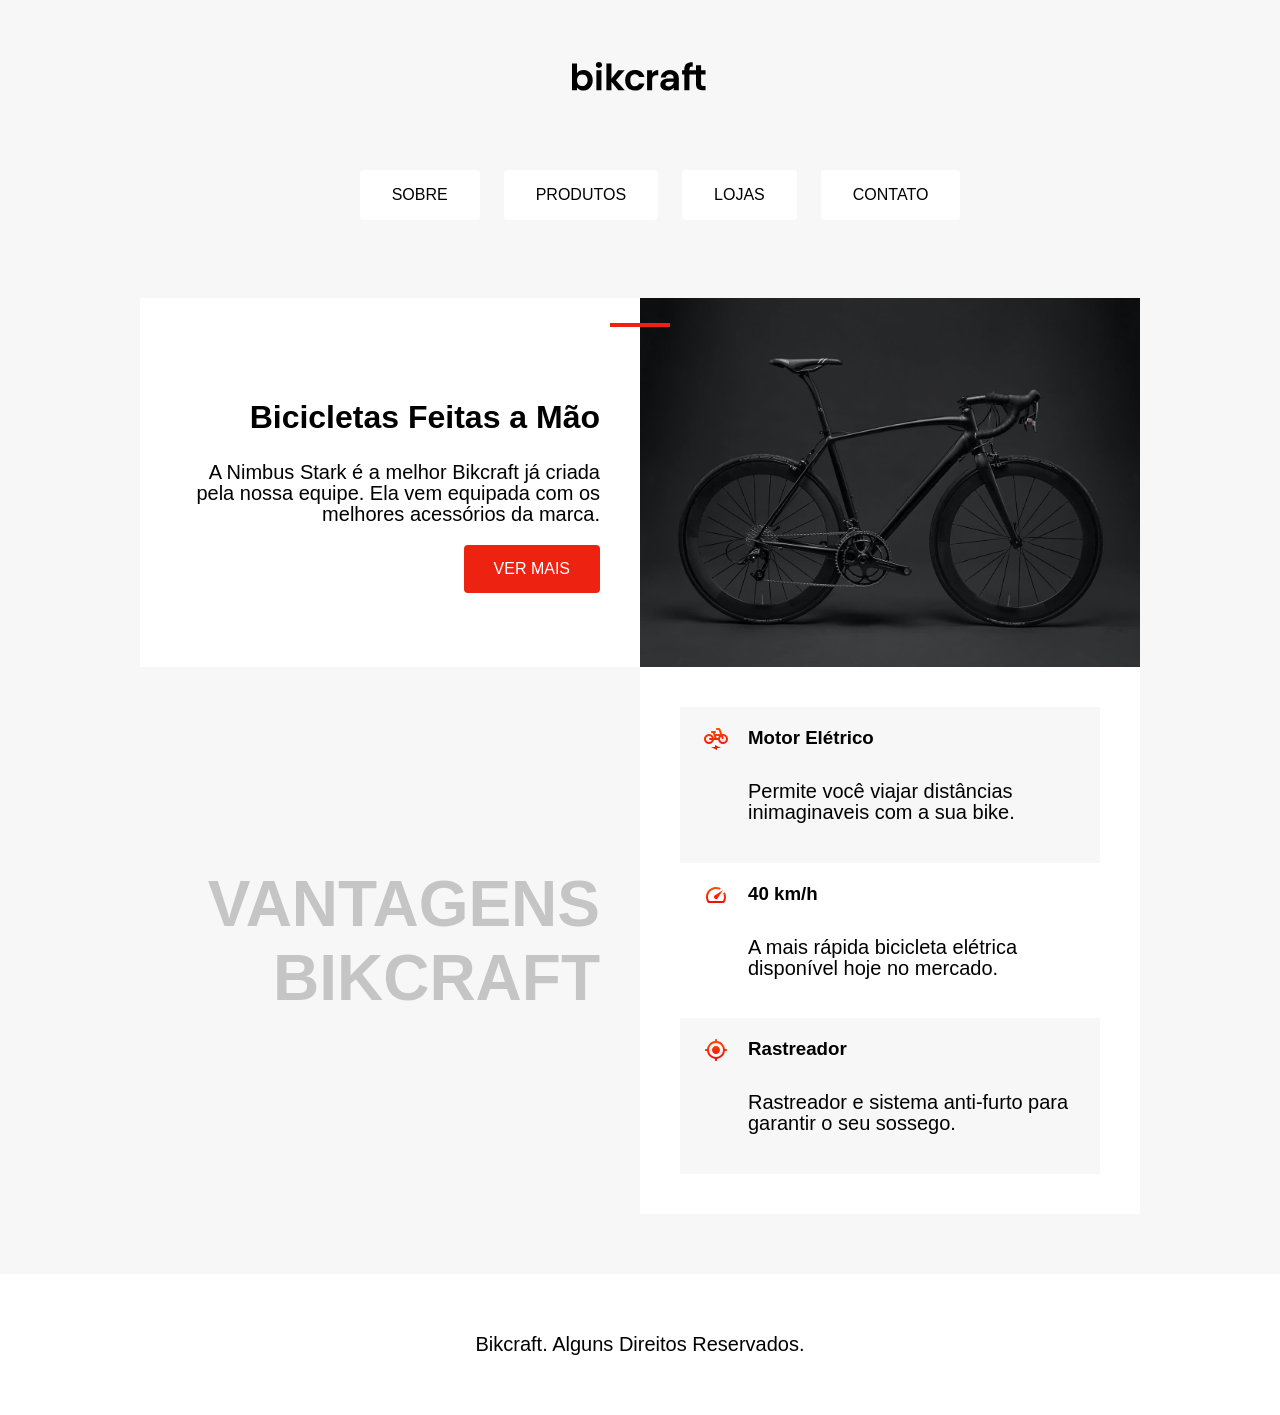
==== index.html @ fee2031a "mudando nome do arquivo" ====
<!DOCTYPE html>
<!DOCTYPE html>
<html lang="en">

<head>
    <meta charset="UTF-8">
    <meta http-equiv="X-UA-Compatible" content="IE=edge">
    <meta name="viewport" content="width=device-width, initial-scale=1.0">
    <title>Bikecraft</title>
    <link rel="stylesheet" href="stylemarcacao.css">
</head>

<body>

    <header aria-label="header" class="header">
        <img class="logo" src="/img/bikcraft.svg" alt="Bikcraft">

        <nav aria-label="primária">

            <ul class="menu">
                <li><a href="/">Sobre</a></li>
                <li><a href="/">Produtos</a></li>
                <li><a href="/">Lojas</a></li>
                <li><a href="/">Contato</a></li>
            </ul>

        </nav>
    </header>

    <main>

        <article class="conteudo detalhe" aria-label="introducao">

            <div class="bloco-1">
                <h1>Bicicletas Feitas a Mão</h1>
                <p>A Nimbus Stark é a melhor Bikcraft já criada pela nossa equipe. Ela vem equipada com os melhores acessórios da marca.</p>
                <a class="botao" href="/">Ver Mais</a>
            </div>

            <div class="introducao-cover">

                <img class="foto" src="/img/bicicleta.jpg" alt="Bicicleta Preta">

            </div>

        </article>


        <article class="conteudo conteudo-vantagens" aria-label="vantagens">
            <h2 class="subtitulo">Vantagens Bikcraft</h2>

            <!-- <div class="bloco-2"> -->

            <ul class="vantagens">
                <li class="vantagens-itens">
                    <img src="/img/eletrica.svg" alt="">
                    <h3>Motor Elétrico</h3>
                    <p>Permite você viajar distâncias inimaginaveis com a sua bike.</p>
                </li>

                <li class="vantagens-itens">
                    <img src="/img/velocidade.svg" alt="">
                    <h3>40 km/h</h3>
                    <p>A mais rápida bicicleta elétrica disponível hoje no mercado.</p>
                </li>

                <li class="vantagens-itens">
                    <img src="/img/rastreador.svg" alt="">
                    <h3>Rastreador</h3>
                    <p>Rastreador e sistema anti-furto para garantir o seu sossego.</p>
                </li>

            </ul>
            <!-- </div> -->
        </article>
    </main>

    <footer class="rodape">
        <p>Bikcraft. Alguns Direitos Reservados.</p>
    </footer>
</body>

</html>
---- stylemarcacao.css ----
body {
  font-family: Arial, Helvetica, sans-serif;
  background-color: #f7f7f7;
  display: grid;
  justify-items: center;
  gap: 60px;
  margin: 0;
  margin-top: 60px;
}

p {
  font-size: 1.25rem;
  line-height: 1.3rem;
}

.menu {
  list-style: none;
  display: flex;
  flex-wrap: wrap;
  gap: 20px;
}

.menu li {
  border: 2px solid transparent;
  transition: all 0.3s ease;
}

nav li:hover {
  border: 2px solid #e21;
}

ul a {
  text-decoration: none;
  background-color: #fff;
  padding: 1rem 2rem;
  border-radius: 4px;
  display: block;
  color: #000;
  text-transform: uppercase;
}

img {
  max-width: 100%;
  display: block;
}

h3 {
  margin: 0;
}

/* .logo {
  align-items: center;
} */

.header {
  display: grid;
  justify-items: center;
  gap: 60px;
}

.conteudo {
  max-width: 1000px;
  display: grid;
  grid-template-columns: 1fr 1fr;
  position: relative;
}

.introducao-cover img {
  object-fit: cover;
  height: 100%;
}

.bloco-1 h1 {
  font-size: 2rem;
}
.bloco-1 {
  background-color: #fff;
  text-align: right;
  /* position: relative; para fazer o detalhe */
  padding: 40px;
  align-content: center;
  justify-items: center;
}

.botao {
  text-decoration: none;
  text-transform: uppercase;
  background: #e21;
  color: #fff;
  padding: 15px 30px;
  border-radius: 4px;
  display: inline-block;
}

.botao:hover {
  background: #900;
}

/* .bloco-2 {
  display: grid;
  grid-template-columns: auto 1fr;
  background: #fff;
  padding: 40px;
} */

.subtitulo {
  font-size: 4rem;
  color: rgba(0, 0, 0, 0.2);
  text-align: right;
  padding-right: 40px;
  text-transform: uppercase;
  align-self: center;
  background-image: url("/Origamid/html e css iniciante/05-css-propriedades/0506-refatorar-exercicio/web-final/img/onda.svg");
  /* word-break: break-all; */
}

.vantagens {
  list-style: none;
  background: #fff;
  margin: 0;
  padding: 40px;
}
.vantagens-itens {
  display: grid;
  grid-template-columns: auto 1fr;
  gap: 10px 20px;
  padding: 20px;
  border-left: 4px solid transparent;
}

.vantagens-itens p {
  grid-column: 2;
}

.vantagens li:hover {
  border-left: 4px solid #e21;
}

.vantagens li:nth-child(odd) {
  background: #f7f7f7;
  padding: 20px;
}

.rodape {
  display: block;
  background: #fff;
  width: 100%;
  text-align: center;
  padding: 40px;
  box-sizing: border-box;
}

.conteudo.detalhe::before {
  /* detalhe */
  content: "";
  display: block;
  width: 60px;
  height: 4px;
  background: #e21;
  position: absolute;
  left: 50%;
  transform: translateX(-50%);
  top: 25px;
}

@media (max-width: 1000px) {
  .conteudo-vantagens {
    grid-template-columns: 1fr;
  }

  .subtitulo {
    text-align: center;
  }
}

@media (max-width: 600px) {
  body {
    gap: 30px;
    margin-top: 20px;
  }

  .header {
    gap: 15px;
  }

  .conteudo {
    grid-template-columns: 1fr;
  }

  .bloco-1 {
    text-align: left;
    justify-items: start;
  }

  .conteudo.detalhe::before {
    display: none;
  }

  .subtitulo {
    font-size: rem;
  }
}

@media (max-width: 400px) {
  .subtitulo {
    font-size: 2rem;
  }
}
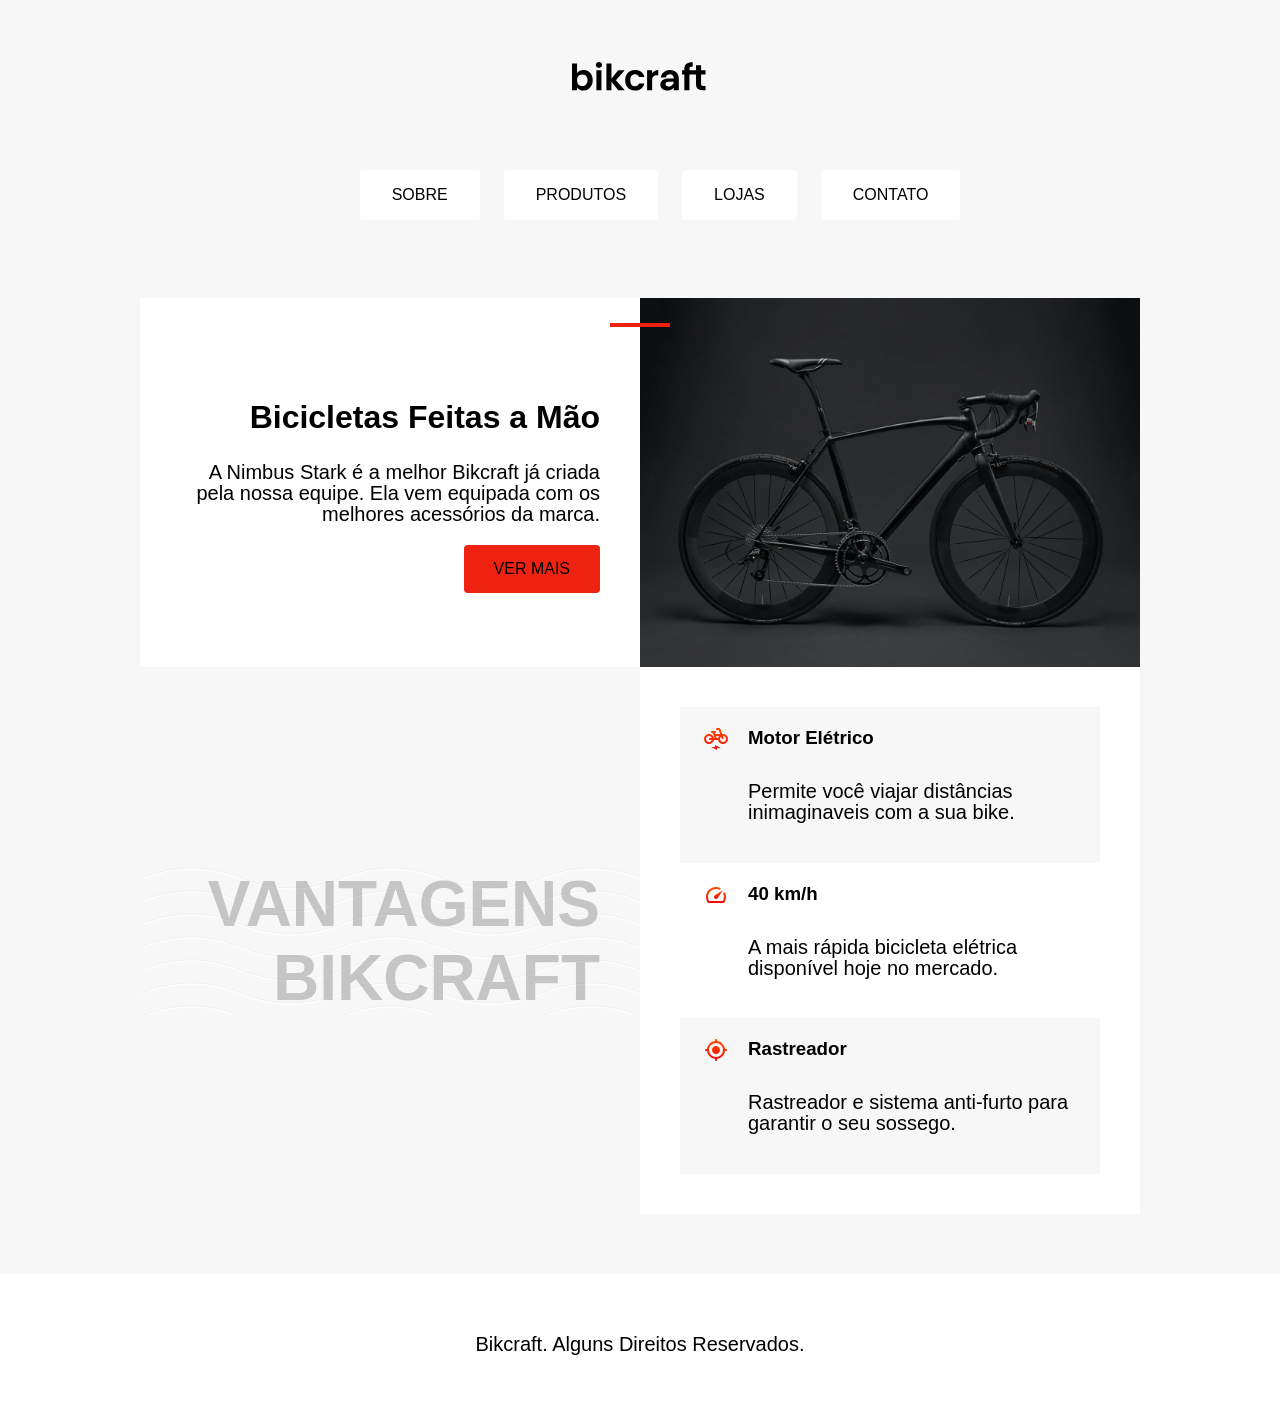
==== commit 6d69d019: "dark mode" ====
--- a/index.html
+++ b/index.html
@@ -13,7 +13,10 @@
 <body>
 
     <header aria-label="header" class="header">
-        <img class="logo" src="/img/bikcraft.svg" alt="Bikcraft">
+        <svg width="136" height="32" viewBox="0 0 136 32" fill="none" xmlns="http://www.w3.org/2000/svg">
+            <path d="M5.04 13.196C5.688 12.236 6.576 11.456 7.704 10.856C8.856 10.256 10.164 9.956 11.628 9.956C13.332 9.956 14.868 10.376 16.236 11.216C17.628 12.056 18.72 13.256 19.512 14.816C20.328 16.352 20.736 18.14 20.736 20.18C20.736 22.22 20.328 24.032 19.512 25.616C18.72 27.176 17.628 28.388 16.236 29.252C14.868 30.116 13.332 30.548 11.628 30.548C10.14 30.548 8.832 30.26 7.704 29.684C6.6 29.084 5.712 28.316 5.04 27.38V30.224H0V3.584H5.04V13.196ZM15.588 20.18C15.588 18.98 15.336 17.948 14.832 17.084C14.352 16.196 13.704 15.524 12.888 15.068C12.1004 14.6131 11.2055 14.377 10.296 14.384C9.384 14.384 8.52 14.624 7.704 15.104C6.912 15.56 6.264 16.232 5.76 17.12C5.28 18.008 5.04 19.052 5.04 20.252C5.04 21.452 5.28 22.496 5.76 23.384C6.264 24.272 6.912 24.956 7.704 25.436C8.52 25.892 9.384 26.12 10.296 26.12C11.232 26.12 12.096 25.88 12.888 25.4C13.704 24.92 14.352 24.236 14.832 23.348C15.336 22.46 15.588 21.404 15.588 20.18ZM26.954 7.904C26.066 7.904 25.322 7.628 24.722 7.076C24.146 6.5 23.858 5.792 23.858 4.952C23.858 4.112 24.146 3.416 24.722 2.864C25.322 2.288 26.066 2 26.954 2C27.842 2 28.574 2.288 29.15 2.864C29.75 3.416 30.05 4.112 30.05 4.952C30.05 5.792 29.75 6.5 29.15 7.076C28.574 7.628 27.842 7.904 26.954 7.904ZM29.438 10.28V30.224H24.398V10.28H29.438ZM46.226 30.224L39.458 21.728V30.224H34.418V3.584H39.458V18.74L46.154 10.28H52.706L43.922 20.288L52.778 30.224H46.226ZM53.145 20.252C53.145 18.188 53.565 16.388 54.405 14.852C55.245 13.292 56.409 12.092 57.897 11.252C59.385 10.388 61.089 9.956 63.009 9.956C65.481 9.956 67.521 10.58 69.129 11.828C70.761 13.052 71.853 14.78 72.405 17.012H66.97C66.682 16.148 66.19 15.476 65.494 14.996C64.822 14.492 63.982 14.24 62.974 14.24C61.534 14.24 60.394 14.768 59.554 15.824C58.714 16.856 58.294 18.332 58.294 20.252C58.294 22.148 58.714 23.624 59.554 24.68C60.394 25.712 61.534 26.228 62.974 26.228C65.014 26.228 66.346 25.316 66.97 23.492H72.406C71.854 25.652 70.762 27.368 69.13 28.64C67.498 29.912 65.458 30.548 63.01 30.548C61.09 30.548 59.386 30.128 57.898 29.288C56.4218 28.4362 55.2125 27.1895 54.406 25.688C53.566 24.128 53.146 22.316 53.146 20.252H53.145ZM80.138 13.376C80.756 12.3495 81.6227 11.4952 82.658 10.892C83.714 10.292 84.914 9.992 86.258 9.992V15.284H84.926C83.342 15.284 82.142 15.656 81.326 16.4C80.534 17.144 80.138 18.44 80.138 20.288V30.224H75.098V10.28H80.138V13.376ZM101.712 27.38C101.16 28.292 100.26 29.06 99.012 29.684C97.764 30.284 96.42 30.584 94.98 30.584C93.732 30.584 92.604 30.332 91.596 29.828C90.588 29.324 89.796 28.628 89.22 27.74C88.644 26.852 88.356 25.832 88.356 24.68C88.356 22.832 89.04 21.32 90.408 20.144C91.8 18.968 93.876 18.38 96.636 18.38H101.712C101.664 17.108 101.292 16.1 100.596 15.356C99.924 14.588 98.988 14.204 97.788 14.204C96.732 14.204 95.856 14.492 95.16 15.068C94.464 15.62 94.02 16.4 93.828 17.408H88.788C89.028 15.968 89.544 14.684 90.336 13.556C91.1449 12.41 92.2362 11.4923 93.504 10.892C94.824 10.244 96.3 9.92 97.932 9.92C99.612 9.92 101.124 10.268 102.468 10.964C103.803 11.6289 104.916 12.6669 105.672 13.952C106.44 15.248 106.824 16.772 106.824 18.524V30.224H101.712V27.38ZM96.456 26.516C97.296 26.516 98.112 26.336 98.904 25.976C99.72 25.616 100.392 25.076 100.92 24.356C101.448 23.636 101.712 22.784 101.712 21.8V21.656H96.924C95.772 21.656 94.908 21.884 94.332 22.34C93.78 22.796 93.504 23.396 93.504 24.14C93.504 24.86 93.756 25.436 94.26 25.868C94.788 26.3 95.52 26.516 96.456 26.516ZM117.453 14.42V30.224H112.341V14.42H110.073V10.28H112.341V9.272C112.341 6.824 113.037 5.024 114.429 3.872C115.821 2.72 117.921 2.18 120.729 2.252V6.5C119.505 6.476 118.653 6.68 118.173 7.112C117.693 7.544 117.453 8.324 117.453 9.452V10.28H124.003V5.348H129.079V10.28H133.543V14.42H129.079V24.068C129.079 24.74 129.235 25.232 129.547 25.544C129.883 25.832 130.435 25.976 131.203 25.976H133.543V30.224H130.375C126.127 30.224 124.003 28.16 124.003 24.032V14.42H117.453Z" fill="var(--texto)" />
+        </svg>
+
 
         <nav aria-label="primária">
 
--- a/stylemarcacao.css
+++ b/stylemarcacao.css
@@ -1,11 +1,34 @@
+:root {
+  --cor-primaria: #e21;
+  --cor-primaria-escura: #900;
+  --fundo1: #f7f7f7;
+  --fundo2: #fff;
+  --texto: #000;
+  --subtitulo: rgba(0, 0, 0, 0.2);
+  --onda: url("/img/onda-clara.svg");
+  --botao: #000;
+}
+
+@media (prefers-color-scheme: dark) {
+  :root {
+    --fundo1: #111;
+    --fundo2: #000;
+    --texto: #fff;
+    --subtitulo: rgba(255, 255, 255, 0.2);
+    --onda: url("/img/onda-escura.svg");
+    --botao: #fff;
+  }
+}
+
 body {
   font-family: Arial, Helvetica, sans-serif;
-  background-color: #f7f7f7;
+  background-color: var(--fundo1);
   display: grid;
   justify-items: center;
   gap: 60px;
   margin: 0;
   margin-top: 60px;
+  color: var(--texto);
 }
 
 p {
@@ -26,16 +49,16 @@
 }
 
 nav li:hover {
-  border: 2px solid #e21;
+  border: 2px solid var(--cor-primaria);
 }
 
 ul a {
   text-decoration: none;
-  background-color: #fff;
+  background-color: var(--fundo2);
   padding: 1rem 2rem;
   border-radius: 4px;
   display: block;
-  color: #000;
+  color: var(--texto);
   text-transform: uppercase;
 }
 
@@ -74,7 +97,7 @@
   font-size: 2rem;
 }
 .bloco-1 {
-  background-color: #fff;
+  background-color: var(--fundo2);
   text-align: right;
   /* position: relative; para fazer o detalhe */
   padding: 40px;
@@ -85,38 +108,38 @@
 .botao {
   text-decoration: none;
   text-transform: uppercase;
-  background: #e21;
-  color: #fff;
+  background: var(--cor-primaria);
+  color: var(--botao);
   padding: 15px 30px;
   border-radius: 4px;
   display: inline-block;
 }
 
 .botao:hover {
-  background: #900;
+  background: var(--cor-primaria-escura);
 }
 
 /* .bloco-2 {
   display: grid;
   grid-template-columns: auto 1fr;
-  background: #fff;
+  background: var(--fundo2);
   padding: 40px;
 } */
 
 .subtitulo {
   font-size: 4rem;
-  color: rgba(0, 0, 0, 0.2);
+  color: var(--subtitulo);
   text-align: right;
   padding-right: 40px;
   text-transform: uppercase;
   align-self: center;
-  background-image: url("/Origamid/html e css iniciante/05-css-propriedades/0506-refatorar-exercicio/web-final/img/onda.svg");
+  background-image: var(--onda);
   /* word-break: break-all; */
 }
 
 .vantagens {
   list-style: none;
-  background: #fff;
+  background: var(--fundo2);
   margin: 0;
   padding: 40px;
 }
@@ -133,17 +156,17 @@
 }
 
 .vantagens li:hover {
-  border-left: 4px solid #e21;
+  border-left: 4px solid var(--cor-primaria);
 }
 
 .vantagens li:nth-child(odd) {
-  background: #f7f7f7;
+  background: var(--fundo1);
   padding: 20px;
 }
 
 .rodape {
   display: block;
-  background: #fff;
+  background: var(--fundo2);
   width: 100%;
   text-align: center;
   padding: 40px;
@@ -156,7 +179,7 @@
   display: block;
   width: 60px;
   height: 4px;
-  background: #e21;
+  background: var(--cor-primaria);
   position: absolute;
   left: 50%;
   transform: translateX(-50%);
